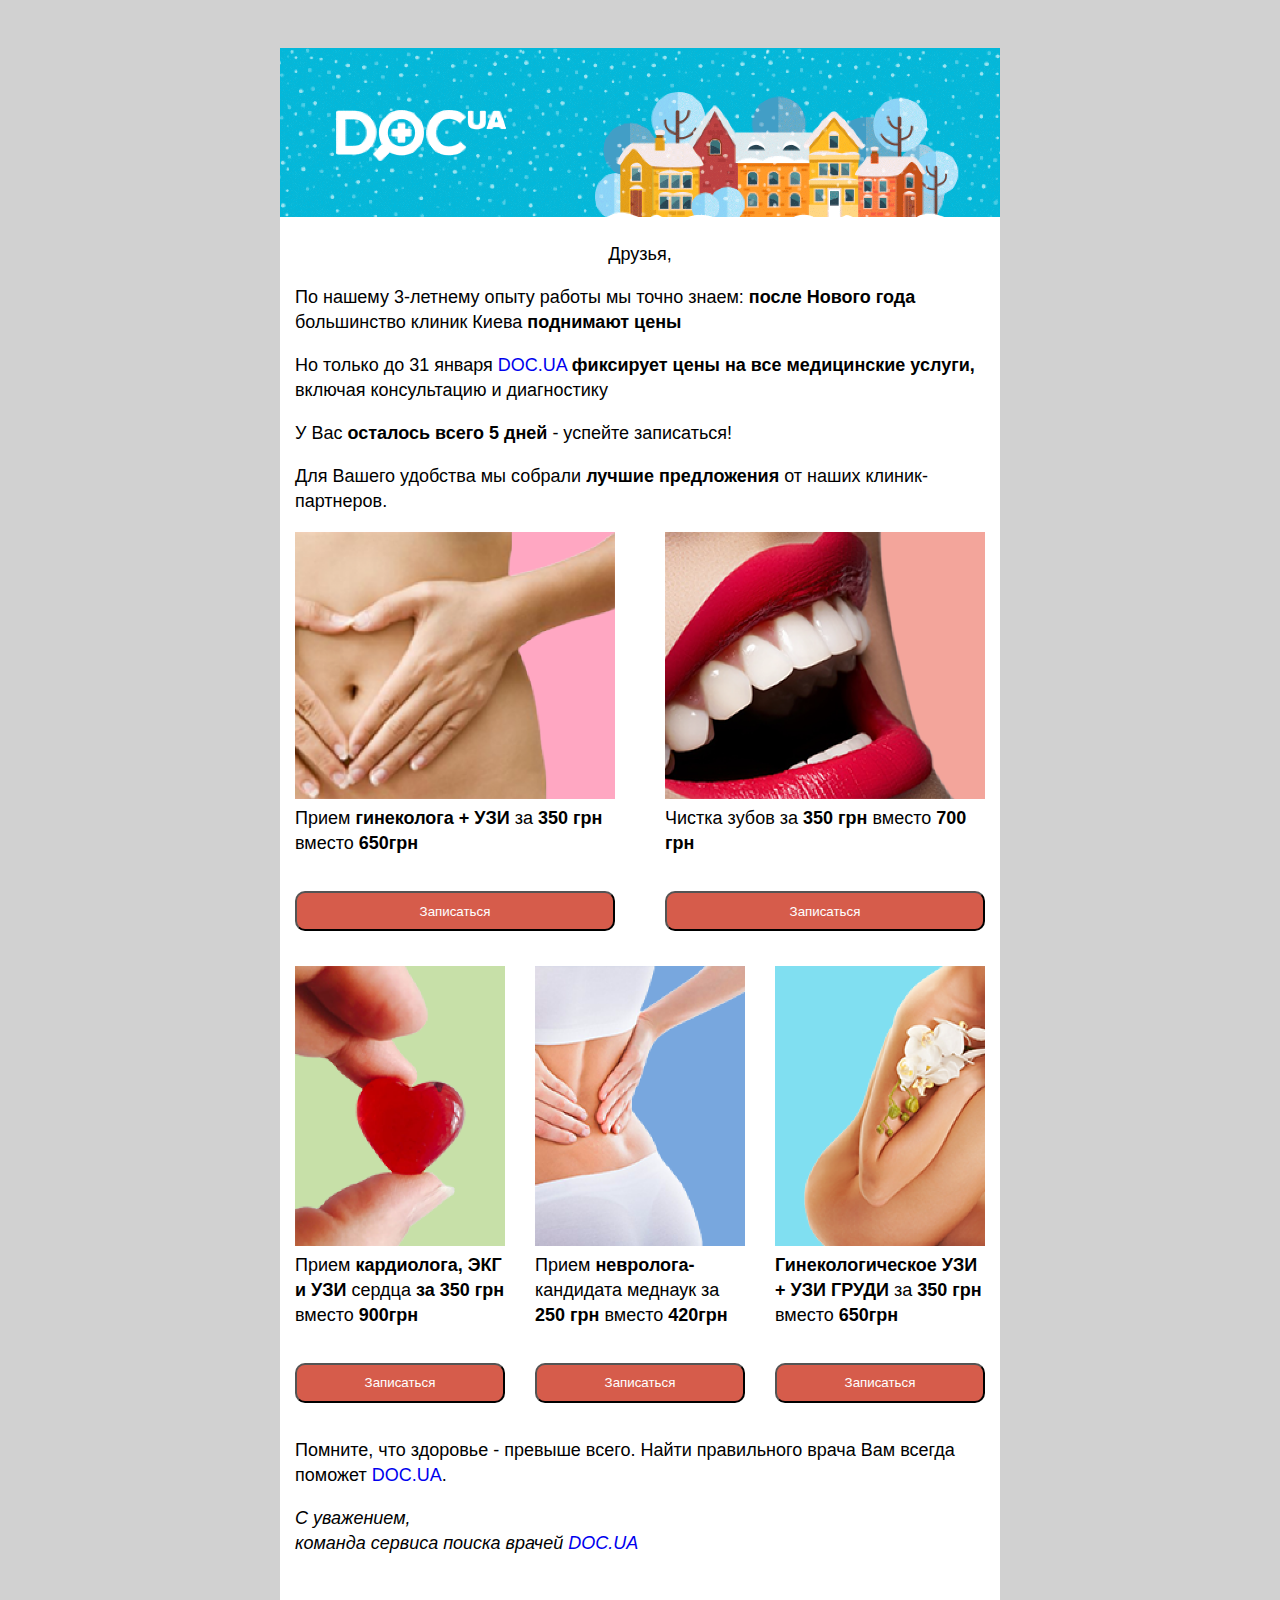
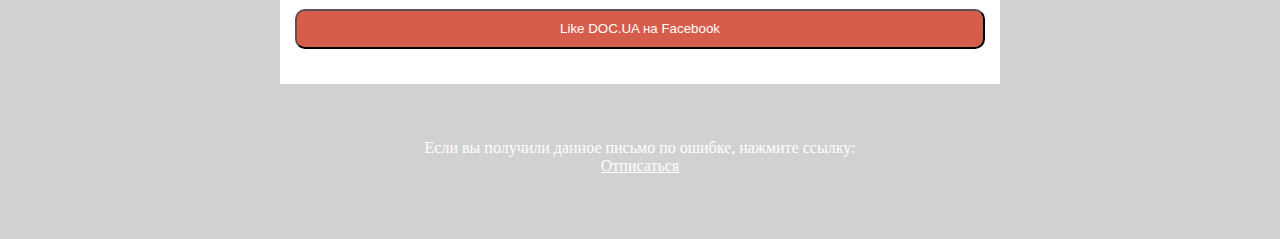
==== task5/index.html @ f01f1345 "initial commit" ====
<!DOCTYPE html>
<html lang="en">
<head>
  <meta charset="UTF-8">
  <meta name="viewport" content="width=device-width, initial-scale=1.0">
  <meta http-equiv="X-UA-Compatible" content="ie=edge">
  <title>Document</title>
  <link rel="stylesheet" href="css/normalise.css">
  <link rel="stylesheet" href="css/style.css">
</head>
<body>
  <div class="fullwrap">
    <div class="header">
      <img src="img/header_bg.gif" alt="header">
    </div>
    <div class="wrapper">
    <div class="article">
      <p class="compellation">Друзья,</p>
      <p class="text">По нашему 3-летнему опыту работы мы точно знаем:
        <span>после Нового года</span> большинство клиник Киева
        <span>поднимают цены</span></p>
        <p>Но только до 31 января <a href="https://doc.ua/" target="_blank">DOC.UA</a>
          <span>фиксирует цены на все медицинские услуги,</span> включая консультацию и диагностику</p>
          <p>У Вас <span>осталось всего 5 дней </span>- успейте записаться!</p>
          <p>Для Вашего удобства мы собрали <span>лучшие предложения</span> от наших клиник-партнеров.</p>
    </div>
    <div class="offers">
      <div class="line1 clearfix">
      <figure class="offer1">
        <img src="img/i1.png" alt="offer1">
        <figcaption>Прием <span>гинеколога + УЗИ</span> за <span>350 грн</span> вместо <span>650грн</span></figcaption>
        <button>Записаться</button>
      </figure>
      <figure class="offer2">
        <img src="img/i2.png" alt="offer2">
        <figcaption>Чистка зубов за <span>350 грн</span> вместо <span>700 грн</span></figcaption>
        <button>Записаться</button>
      </figure>
      </div>
      <div class="line2 clearfix">
        <figure class="offer3">
          <img src="img/i3.png" alt="offer3">
          <figcaption>Прием <span>кардиолога, ЭКГ и УЗИ</span> сердца <span>за 350 грн</span> вместо <span>900грн</span></figcaption>
          <button>Записаться</button>
        </figure>
        <figure class="offer4">
          <img src="img/i4.png" alt="offer4">
          <figcaption>Прием <span>невролога- </span> кандидата меднаук за <span>250 грн</span> вместо <span>420грн</span></figcaption>
          <button>Записаться</button>
        </figure>
        <figure class="offer5">
          <img src="img/i5.png" alt="offer5">
          <figcaption><span>Гинекологическое УЗИ + УЗИ ГРУДИ</span> за<span> 350 грн</span> вместо <span>650грн</span></figcaption>
          <button>Записаться</button>
        </figure>
      </div>
    </div>
    <div class="footer">
      <p>Помните, что здоровье - превыше всего. Найти правильного врача Вам всегда поможет <a href="https://doc.ua/" target="_blank">DOC.UA</a>.</p>
      <p class="italic">С уважением, <br>
      команда сервиса поиска врачей <a href="https://doc.ua/" target="_blank">DOC.UA</a></p>
      <button>Like DOC.UA на Facebook</button>
    </div>
  </div>
  </div>
  <p class="unsubscribe">Если вы получили данное письмо по ошибке, нажмите ссылку: <br> <a href="#">Отписаться</a></p>
</body>
</html>
---- task5/css/normalise.css ----
/*! normalize.css v6.0.0 | MIT License | github.com/necolas/normalize.css */

/* Document
   ========================================================================== */

/**
 * 1. Correct the line height in all browsers.
 * 2. Prevent adjustments of font size after orientation changes in
 *    IE on Windows Phone and in iOS.
 */

html {
  line-height: 1.15; /* 1 */
  -ms-text-size-adjust: 100%; /* 2 */
  -webkit-text-size-adjust: 100%; /* 2 */
}

/* Sections
   ========================================================================== */

/**
 * Add the correct display in IE 9-.
 */

article,
aside,
footer,
header,
nav,
section {
  display: block;
}

/**
 * Correct the font size and margin on `h1` elements within `section` and
 * `article` contexts in Chrome, Firefox, and Safari.
 */

h1 {
  font-size: 2em;
  margin: 0.67em 0;
}

/* Grouping content
   ========================================================================== */

/**
 * Add the correct display in IE 9-.
 * 1. Add the correct display in IE.
 */

figcaption,
figure,
main { /* 1 */
  display: block;
}

/**
 * Add the correct margin in IE 8.
 */

figure {
  margin: 0;
}

/**
 * 1. Add the correct box sizing in Firefox.
 * 2. Show the overflow in Edge and IE.
 */

hr {
  box-sizing: content-box; /* 1 */
  height: 0; /* 1 */
  overflow: visible; /* 2 */
}

/**
 * 1. Correct the inheritance and scaling of font size in all browsers.
 * 2. Correct the odd `em` font sizing in all browsers.
 */

pre {
  font-family: monospace, monospace; /* 1 */
  font-size: 1em; /* 2 */
}

/* Text-level semantics
   ========================================================================== */

/**
 * 1. Remove the gray background on active links in IE 10.
 * 2. Remove gaps in links underline in iOS 8+ and Safari 8+.
 */

a {
  background-color: transparent; /* 1 */
  text-decoration: none;
  -webkit-text-decoration-skip: objects; /* 2 */
}

/**
 * 1. Remove the bottom border in Chrome 57- and Firefox 39-.
 * 2. Add the correct text decoration in Chrome, Edge, IE, Opera, and Safari.
 */

abbr[title] {
  border-bottom: none; /* 1 */
  text-decoration: underline; /* 2 */
  text-decoration: underline dotted; /* 2 */
}

/**
 * Prevent the duplicate application of `bolder` by the next rule in Safari 6.
 */

b,
strong {
  font-weight: inherit;
}

/**
 * Add the correct font weight in Chrome, Edge, and Safari.
 */

b,
strong {
  font-weight: bolder;
}

/**
 * 1. Correct the inheritance and scaling of font size in all browsers.
 * 2. Correct the odd `em` font sizing in all browsers.
 */

code,
kbd,
samp {
  font-family: monospace, monospace; /* 1 */
  font-size: 1em; /* 2 */
}

/**
 * Add the correct font style in Android 4.3-.
 */

dfn {
  font-style: italic;
}

/**
 * Add the correct background and color in IE 9-.
 */

mark {
  background-color: #ff0;
  color: #000;
}

/**
 * Add the correct font size in all browsers.
 */

small {
  font-size: 80%;
}

/**
 * Prevent `sub` and `sup` elements from affecting the line height in
 * all browsers.
 */

sub,
sup {
  font-size: 75%;
  line-height: 0;
  position: relative;
  vertical-align: baseline;
}

sub {
  bottom: -0.25em;
}

sup {
  top: -0.5em;
}

/* Embedded content
   ========================================================================== */

/**
 * Add the correct display in IE 9-.
 */

audio,
video {
  display: inline-block;
}

/**
 * Add the correct display in iOS 4-7.
 */

audio:not([controls]) {
  display: none;
  height: 0;
}

/**
 * Remove the border on images inside links in IE 10-.
 */

img {
  border-style: none;
}

/**
 * Hide the overflow in IE.
 */

svg:not(:root) {
  overflow: hidden;
}

/* Forms
   ========================================================================== */

/**
 * Remove the margin in Firefox and Safari.
 */

button,
input,
optgroup,
select,
textarea {
  margin: 0;
}

/**
 * Show the overflow in IE.
 * 1. Show the overflow in Edge.
 */

button,
input { /* 1 */
  overflow: visible;
}

/**
 * Remove the inheritance of text transform in Edge, Firefox, and IE.
 * 1. Remove the inheritance of text transform in Firefox.
 */

button,
select { /* 1 */
  text-transform: none;
}

/**
 * 1. Prevent a WebKit bug where (2) destroys native `audio` and `video`
 *    controls in Android 4.
 * 2. Correct the inability to style clickable types in iOS and Safari.
 */

button,
html [type="button"], /* 1 */
[type="reset"],
[type="submit"] {
  -webkit-appearance: button; /* 2 */
}

/**
 * Remove the inner border and padding in Firefox.
 */

button::-moz-focus-inner,
[type="button"]::-moz-focus-inner,
[type="reset"]::-moz-focus-inner,
[type="submit"]::-moz-focus-inner {
  border-style: none;
  padding: 0;
}

/**
 * Restore the focus styles unset by the previous rule.
 */

button:-moz-focusring,
[type="button"]:-moz-focusring,
[type="reset"]:-moz-focusring,
[type="submit"]:-moz-focusring {
  outline: 1px dotted ButtonText;
}

/**
 * 1. Correct the text wrapping in Edge and IE.
 * 2. Correct the color inheritance from `fieldset` elements in IE.
 * 3. Remove the padding so developers are not caught out when they zero out
 *    `fieldset` elements in all browsers.
 */

legend {
  box-sizing: border-box; /* 1 */
  color: inherit; /* 2 */
  display: table; /* 1 */
  max-width: 100%; /* 1 */
  padding: 0; /* 3 */
  white-space: normal; /* 1 */
}

/**
 * 1. Add the correct display in IE 9-.
 * 2. Add the correct vertical alignment in Chrome, Firefox, and Opera.
 */

progress {
  display: inline-block; /* 1 */
  vertical-align: baseline; /* 2 */
}

/**
 * Remove the default vertical scrollbar in IE.
 */

textarea {
  overflow: auto;
}

/**
 * 1. Add the correct box sizing in IE 10-.
 * 2. Remove the padding in IE 10-.
 */

[type="checkbox"],
[type="radio"] {
  box-sizing: border-box; /* 1 */
  padding: 0; /* 2 */
}

/**
 * Correct the cursor style of increment and decrement buttons in Chrome.
 */

[type="number"]::-webkit-inner-spin-button,
[type="number"]::-webkit-outer-spin-button {
  height: auto;
}

/**
 * 1. Correct the odd appearance in Chrome and Safari.
 * 2. Correct the outline style in Safari.
 */

[type="search"] {
  -webkit-appearance: textfield; /* 1 */
  outline-offset: -2px; /* 2 */
}

/**
 * Remove the inner padding and cancel buttons in Chrome and Safari on macOS.
 */

[type="search"]::-webkit-search-cancel-button,
[type="search"]::-webkit-search-decoration {
  -webkit-appearance: none;
}

/**
 * 1. Correct the inability to style clickable types in iOS and Safari.
 * 2. Change font properties to `inherit` in Safari.
 */

::-webkit-file-upload-button {
  -webkit-appearance: button; /* 1 */
  font: inherit; /* 2 */
}

/* Interactive
   ========================================================================== */

/*
 * Add the correct display in IE 9-.
 * 1. Add the correct display in Edge, IE, and Firefox.
 */

details, /* 1 */
menu {
  display: block;
}

/*
 * Add the correct display in all browsers.
 */

summary {
  display: list-item;
}

/* Scripting
   ========================================================================== */

/**
 * Add the correct display in IE 9-.
 */

canvas {
  display: inline-block;
}

/**
 * Add the correct display in IE.
 */

template {
  display: none;
}

/* Hidden
   ========================================================================== */

/**
 * Add the correct display in IE 10-.
 */

[hidden] {
  display: none;
}
---- task5/css/style.css ----
body {
  padding: 40px;
  background-color: #D1D1D1;
}

.fullwrap {
  margin: 0 auto;
  width: 720px;
  font-size: 18px;
  font-family: sans-serif;
  line-height: 25px;
  background-color: #fff;
}

.header img{
  width: 720px;
}
.wrapper {
  width: 690px;
  margin: 0 auto;
}

.compellation {
  text-align: center;
}

span {
  font-weight: bold;
}

.line1, .line2 {
  height: 400px;
}

.offer1, .offer3 {
  margin-right: 30px;
}

.offer2 figure {
  margin: 0;
}

.offer1, .offer3, .offer4 {
  float: left;
}

.offer1, .offer2, .line1 img, .line1 button {
  width: 320px;
}

.offer2, .offer5 {
  float: right;
}

.clearfix::after {
  display: block;
  content:"";
  clear: both;
}

.offer3, .offer4, .offer5, .line2 img, .line2 button {
  width: 210px;
}

button {
  margin: 35px 0px;
  background-color:#D65C4B;
  color: #fff;
  height: 40px;
  border-radius: 10px;
}

 .footer .italic {
  font-style: italic;
}

.footer button {
  width: 690px;
}

.unsubscribe {
  margin-top: 55px;
  text-align: center;
  color:#fff;
}

.unsubscribe a {
  color: #fff;
  text-decoration: underline;
}
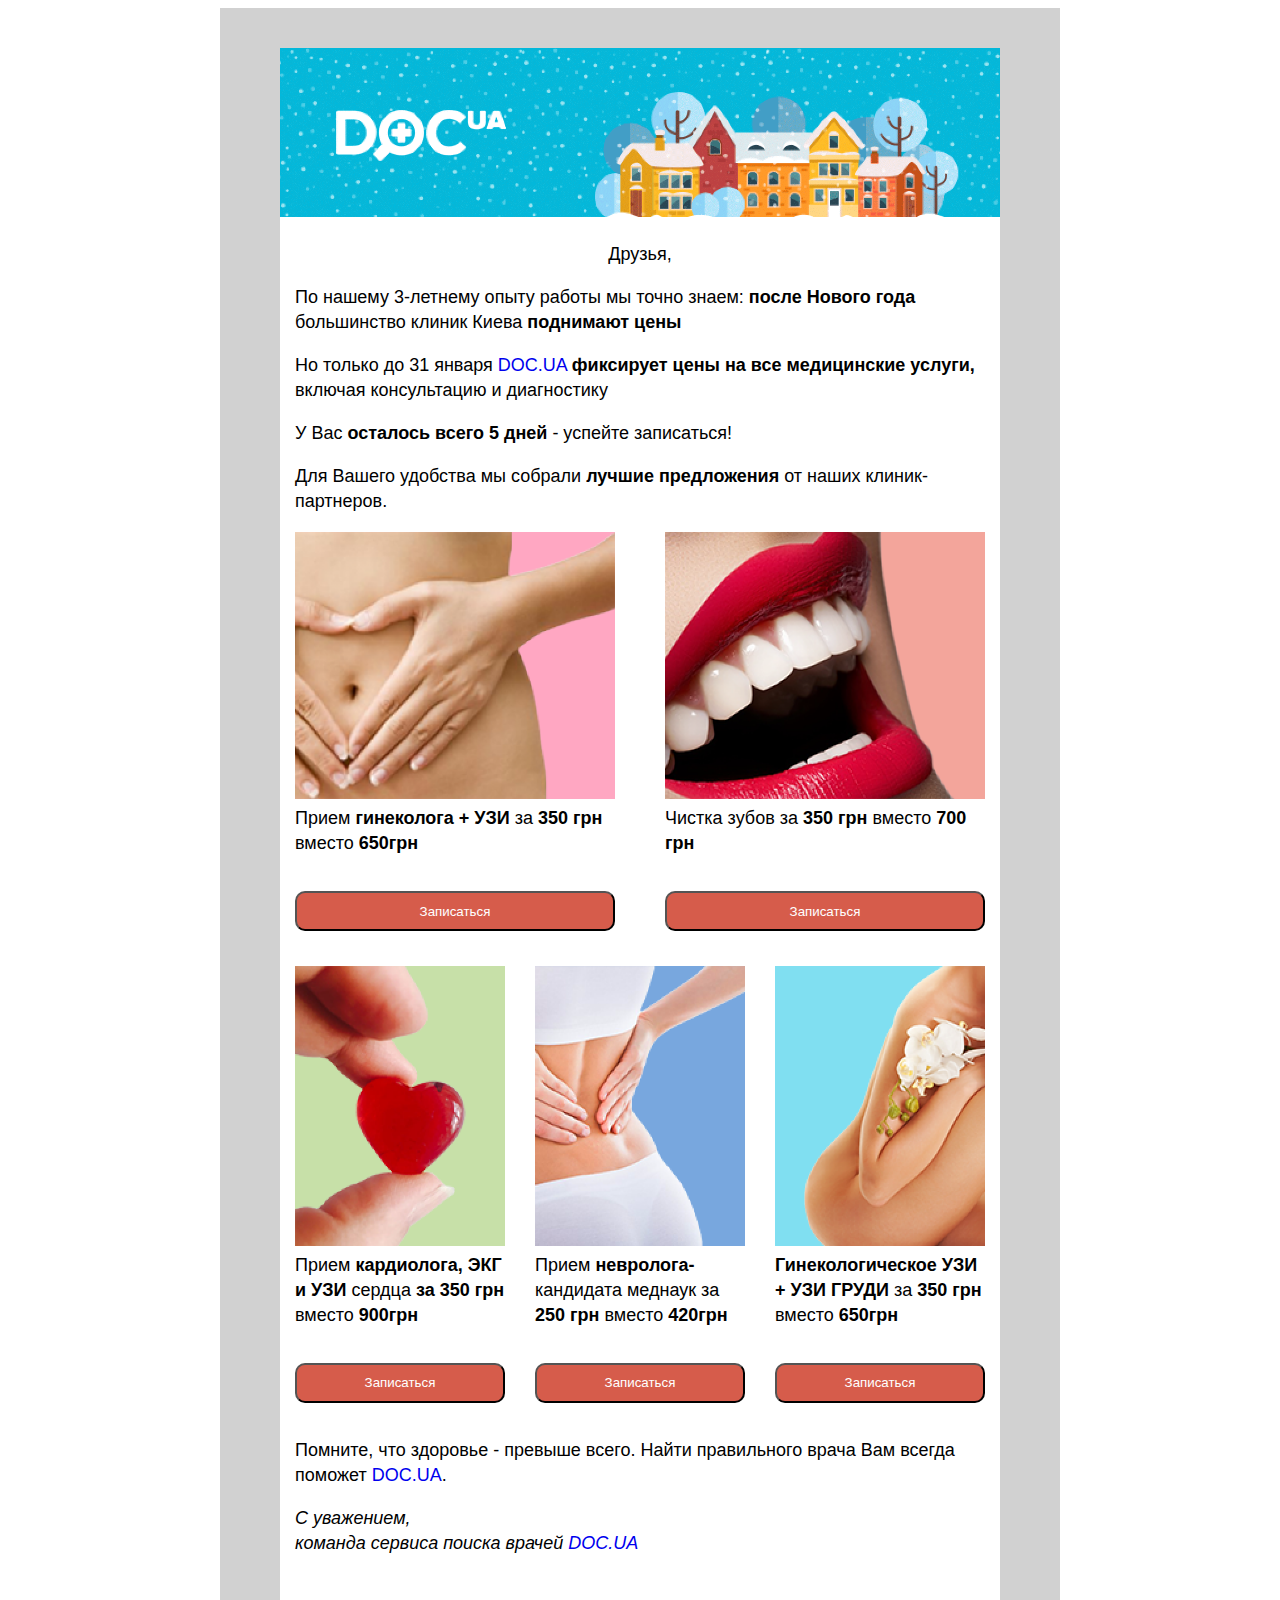
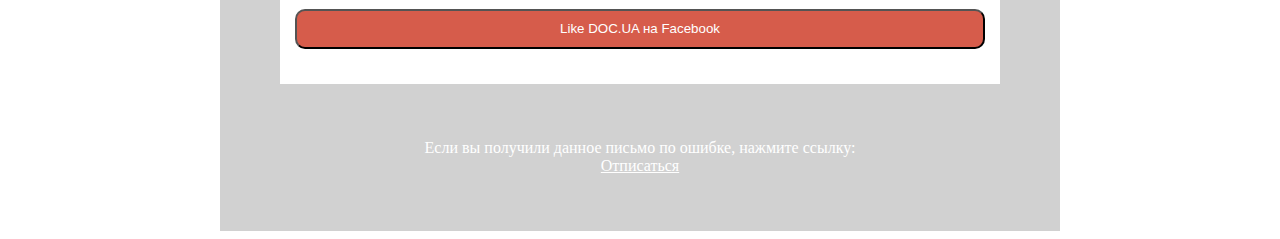
==== commit cbef2657: "corrections" ====
--- a/task5/index.html
+++ b/task5/index.html
@@ -1,5 +1,6 @@
 <!DOCTYPE html>
 <html lang="en">
+
 <head>
   <meta charset="UTF-8">
   <meta name="viewport" content="width=device-width, initial-scale=1.0">
@@ -8,61 +9,63 @@
   <link rel="stylesheet" href="css/normalise.css">
   <link rel="stylesheet" href="css/style.css">
 </head>
+
 <body>
   <div class="fullwrap">
-    <div class="header">
-      <img src="img/header_bg.gif" alt="header">
-    </div>
-    <div class="wrapper">
-    <div class="article">
-      <p class="compellation">Друзья,</p>
-      <p class="text">По нашему 3-летнему опыту работы мы точно знаем:
-        <span>после Нового года</span> большинство клиник Киева
-        <span>поднимают цены</span></p>
-        <p>Но только до 31 января <a href="https://doc.ua/" target="_blank">DOC.UA</a>
-          <span>фиксирует цены на все медицинские услуги,</span> включая консультацию и диагностику</p>
+    <div class="fullwrap1">
+      <div class="header">
+        <img src="img/header_bg.gif" alt="header">
+      </div>
+      <div class="wrapper">
+        <div class="article">
+          <p class="compellation">Друзья,</p>
+          <p class="text">По нашему 3-летнему опыту работы мы точно знаем:
+            <span>после Нового года</span> большинство клиник Киева
+            <span>поднимают цены</span></p>
+          <p>Но только до 31 января <a href="https://doc.ua/" target="_blank">DOC.UA</a>
+            <span>фиксирует цены на все медицинские услуги,</span> включая консультацию и диагностику</p>
           <p>У Вас <span>осталось всего 5 дней </span>- успейте записаться!</p>
           <p>Для Вашего удобства мы собрали <span>лучшие предложения</span> от наших клиник-партнеров.</p>
-    </div>
-    <div class="offers">
-      <div class="line1 clearfix">
-      <figure class="offer1">
-        <img src="img/i1.png" alt="offer1">
-        <figcaption>Прием <span>гинеколога + УЗИ</span> за <span>350 грн</span> вместо <span>650грн</span></figcaption>
-        <button>Записаться</button>
-      </figure>
-      <figure class="offer2">
-        <img src="img/i2.png" alt="offer2">
-        <figcaption>Чистка зубов за <span>350 грн</span> вместо <span>700 грн</span></figcaption>
-        <button>Записаться</button>
-      </figure>
-      </div>
-      <div class="line2 clearfix">
-        <figure class="offer3">
-          <img src="img/i3.png" alt="offer3">
-          <figcaption>Прием <span>кардиолога, ЭКГ и УЗИ</span> сердца <span>за 350 грн</span> вместо <span>900грн</span></figcaption>
-          <button>Записаться</button>
-        </figure>
-        <figure class="offer4">
-          <img src="img/i4.png" alt="offer4">
-          <figcaption>Прием <span>невролога- </span> кандидата меднаук за <span>250 грн</span> вместо <span>420грн</span></figcaption>
-          <button>Записаться</button>
-        </figure>
-        <figure class="offer5">
-          <img src="img/i5.png" alt="offer5">
-          <figcaption><span>Гинекологическое УЗИ + УЗИ ГРУДИ</span> за<span> 350 грн</span> вместо <span>650грн</span></figcaption>
-          <button>Записаться</button>
-        </figure>
+        </div>
+        <div class="offers">
+          <div class="line1 clearfix">
+            <figure class="offer1">
+              <img src="img/i1.png" alt="offer1">
+              <figcaption>Прием <span>гинеколога + УЗИ</span> за <span>350 грн</span> вместо <span>650грн</span></figcaption>
+              <button>Записаться</button>
+            </figure>
+            <figure class="offer2">
+              <img src="img/i2.png" alt="offer2">
+              <figcaption>Чистка зубов за <span>350 грн</span> вместо <span>700 грн</span></figcaption>
+              <button>Записаться</button>
+            </figure>
+          </div>
+          <div class="line2 clearfix">
+            <figure class="offer3">
+              <img src="img/i3.png" alt="offer3">
+              <figcaption>Прием <span>кардиолога, ЭКГ и УЗИ</span> сердца <span>за 350 грн</span> вместо <span>900грн</span></figcaption>
+              <button>Записаться</button>
+            </figure>
+            <figure class="offer4">
+              <img src="img/i4.png" alt="offer4">
+              <figcaption>Прием <span>невролога- </span> кандидата меднаук за <span>250 грн</span> вместо <span>420грн</span></figcaption>
+              <button>Записаться</button>
+            </figure>
+            <figure class="offer5">
+              <img src="img/i5.png" alt="offer5">
+              <figcaption><span>Гинекологическое УЗИ + УЗИ ГРУДИ</span> за<span> 350 грн</span> вместо <span>650грн</span></figcaption>
+              <button>Записаться</button>
+            </figure>
+          </div>
+        </div>
+        <div class="footer">
+          <p>Помните, что здоровье - превыше всего. Найти правильного врача Вам всегда поможет <a href="https://doc.ua/" target="_blank">DOC.UA</a>.</p>
+          <p class="italic">С уважением, <br> команда сервиса поиска врачей <a href="https://doc.ua/" target="_blank">DOC.UA</a></p>
+          <button>Like DOC.UA на Facebook</button>
+        </div>
       </div>
     </div>
-    <div class="footer">
-      <p>Помните, что здоровье - превыше всего. Найти правильного врача Вам всегда поможет <a href="https://doc.ua/" target="_blank">DOC.UA</a>.</p>
-      <p class="italic">С уважением, <br>
-      команда сервиса поиска врачей <a href="https://doc.ua/" target="_blank">DOC.UA</a></p>
-      <button>Like DOC.UA на Facebook</button>
-    </div>
+    <p class="unsubscribe">Если вы получили данное письмо по ошибке, нажмите ссылку: <br> <a href="#">Отписаться</a></p>
   </div>
-  </div>
-  <p class="unsubscribe">Если вы получили данное письмо по ошибке, нажмите ссылку: <br> <a href="#">Отписаться</a></p>
 </body>
 </html>
--- a/task5/css/style.css
+++ b/task5/css/style.css
@@ -1,9 +1,11 @@
-body {
+.fullwrap {
+  margin: 0 auto;
+  width: 760px;
   padding: 40px;
   background-color: #D1D1D1;
 }
 
-.fullwrap {
+.fullwrap1 {
   margin: 0 auto;
   width: 720px;
   font-size: 18px;
